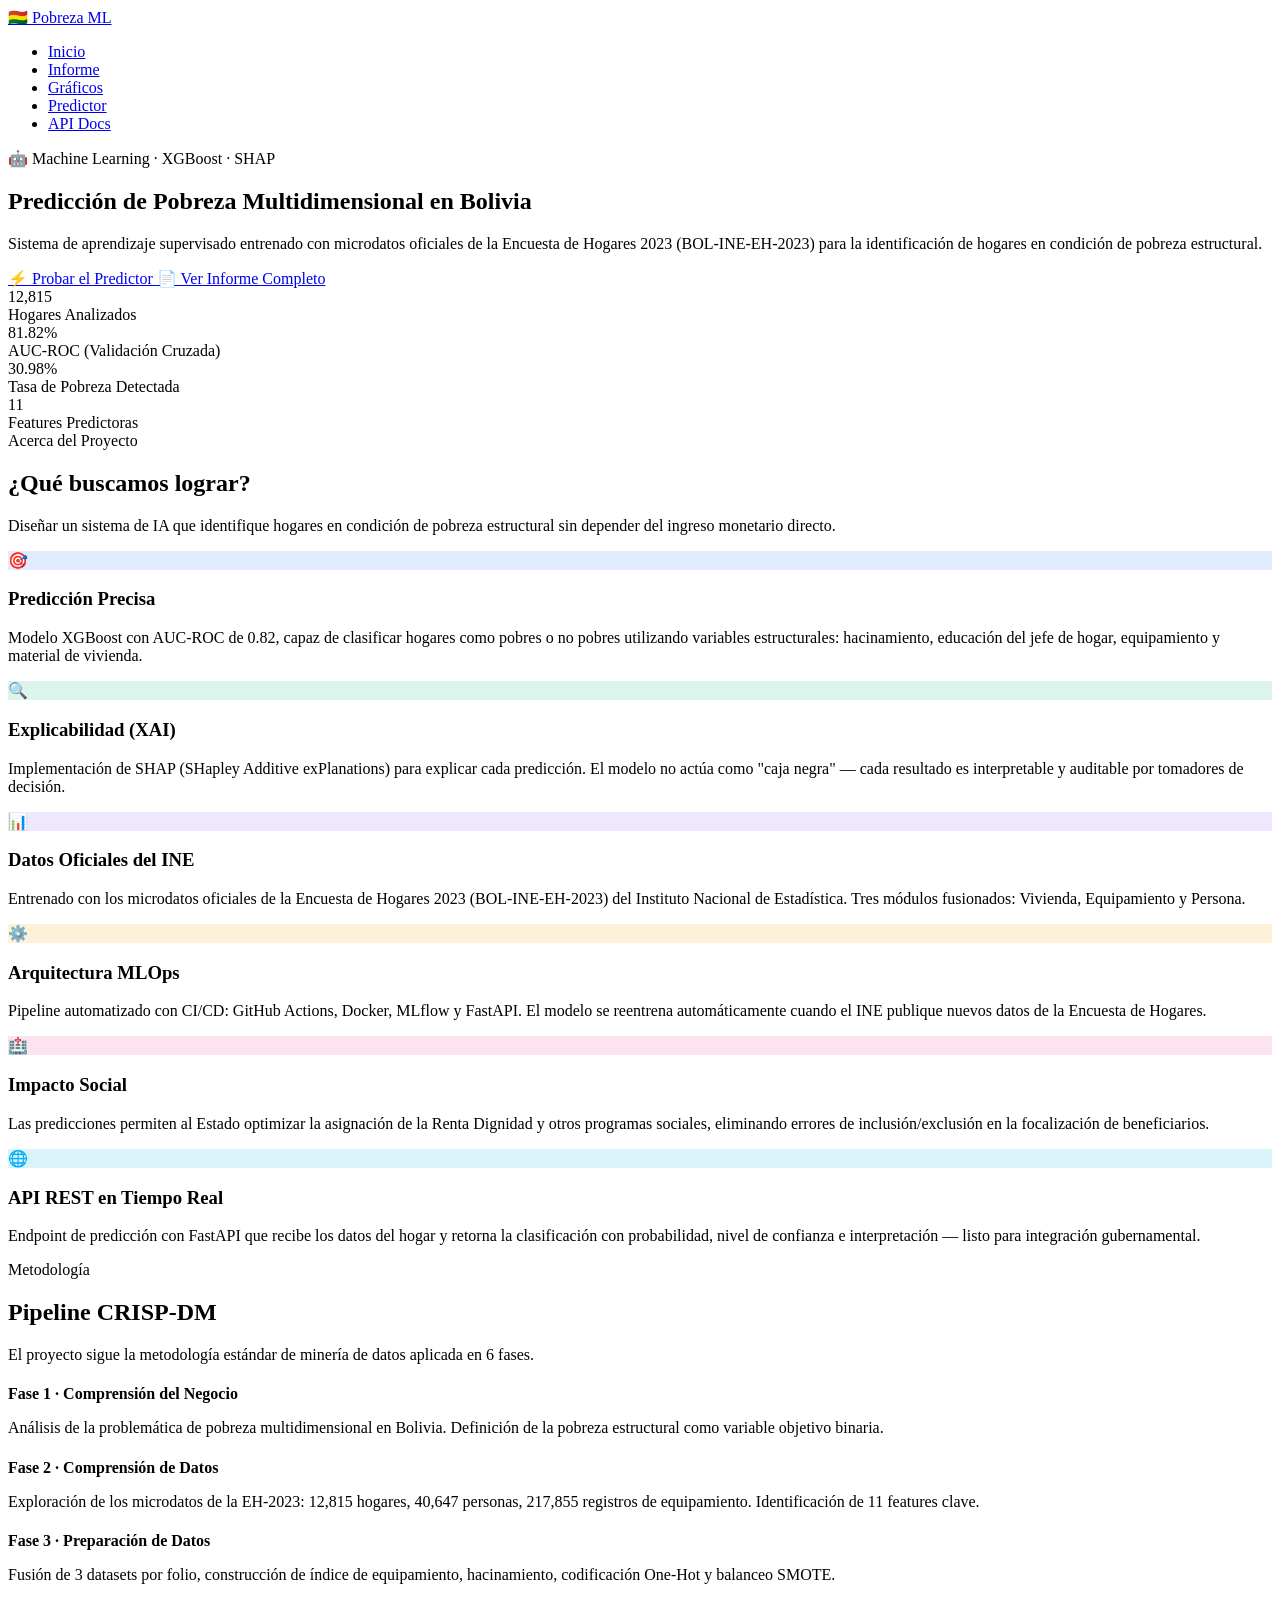
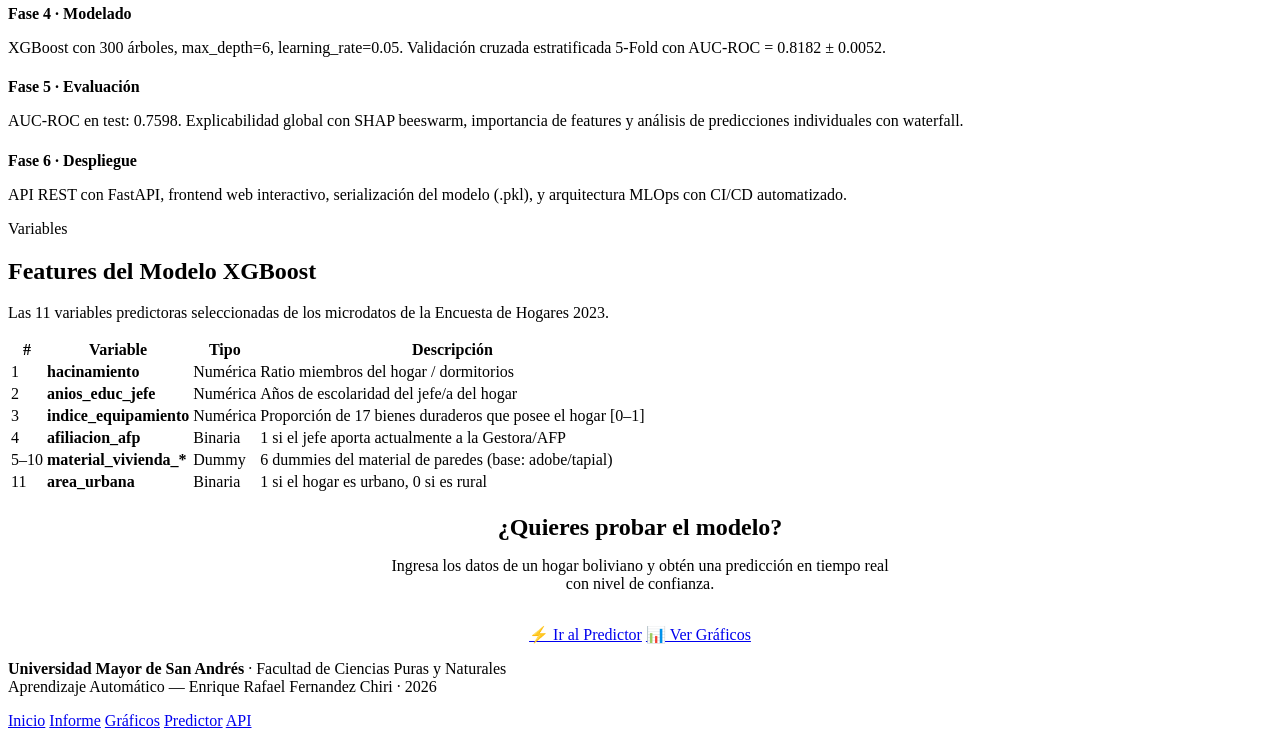
==== frontend/index.html @ c79105af "feat: frontend" ====
<!DOCTYPE html>
<html lang="es">
<head>
    <meta charset="UTF-8">
    <meta name="viewport" content="width=device-width, initial-scale=1.0">
    <title>Predicción de Pobreza Multidimensional - Bolivia 2023</title>
    <meta name="description" content="Sistema de predicción de pobreza multidimensional en Bolivia usando XGBoost y datos de la Encuesta de Hogares 2023 (BOL-INE-EH-2023).">
    <link rel="stylesheet" href="/static/styles.css">
</head>
<body>

    <!-- ── Navbar ── -->
    <nav class="navbar" id="navbar">
        <div class="nav-content">
            <a href="/" class="nav-logo">
                <span class="logo-icon">🇧🇴</span>
                Pobreza ML
            </a>
            <ul class="nav-links" id="navLinks">
                <li><a href="/" class="active">Inicio</a></li>
                <li><a href="/informe">Informe</a></li>
                <li><a href="/graficos">Gráficos</a></li>
                <li><a href="/predictor">Predictor</a></li>
                <li><a href="/docs" target="_blank">API Docs</a></li>
            </ul>
            <div class="nav-toggle" id="navToggle">
                <span></span><span></span><span></span>
            </div>
        </div>
    </nav>

    <!-- ── Hero ── -->
    <section class="hero">
        <div class="container">
            <div class="hero-badge">🤖 Machine Learning · XGBoost · SHAP</div>
            <h1>Predicción de <span class="highlight">Pobreza Multidimensional</span> en Bolivia</h1>
            <p class="subtitle">
                Sistema de aprendizaje supervisado entrenado con microdatos oficiales
                de la Encuesta de Hogares 2023 (BOL-INE-EH-2023) para la identificación
                de hogares en condición de pobreza estructural.
            </p>
            <div class="hero-actions">
                <a href="/predictor" class="btn btn-primary">
                    ⚡ Probar el Predictor
                </a>
                <a href="/informe" class="btn btn-secondary">
                    📄 Ver Informe Completo
                </a>
            </div>
        </div>
    </section>

    <!-- ── Stats ── -->
    <section class="section">
        <div class="container">
            <div class="stats-grid">
                <div class="stat-card reveal">
                    <div class="stat-value" data-count="12815" data-suffix="">12,815</div>
                    <div class="stat-label">Hogares Analizados</div>
                </div>
                <div class="stat-card reveal">
                    <div class="stat-value" data-count="81.82" data-suffix="%" data-decimals="2">81.82%</div>
                    <div class="stat-label">AUC-ROC (Validación Cruzada)</div>
                </div>
                <div class="stat-card reveal">
                    <div class="stat-value" data-count="30.98" data-suffix="%" data-decimals="2">30.98%</div>
                    <div class="stat-label">Tasa de Pobreza Detectada</div>
                </div>
                <div class="stat-card reveal">
                    <div class="stat-value" data-count="11" data-suffix="">11</div>
                    <div class="stat-label">Features Predictoras</div>
                </div>
            </div>
        </div>
    </section>

    <!-- ── ¿Qué es este proyecto? ── -->
    <section class="section">
        <div class="container">
            <div class="section-header">
                <span class="section-label">Acerca del Proyecto</span>
                <h2>¿Qué buscamos lograr?</h2>
                <p>Diseñar un sistema de IA que identifique hogares en condición de pobreza estructural sin depender del ingreso monetario directo.</p>
            </div>

            <div class="features-grid">
                <div class="card reveal">
                    <div class="card-icon" style="background: rgba(59, 130, 246, 0.15); color: var(--accent-blue);">🎯</div>
                    <h3>Predicción Precisa</h3>
                    <p>Modelo XGBoost con AUC-ROC de 0.82, capaz de clasificar hogares como pobres o no pobres utilizando variables estructurales: hacinamiento, educación del jefe de hogar, equipamiento y material de vivienda.</p>
                </div>

                <div class="card reveal">
                    <div class="card-icon" style="background: rgba(16, 185, 129, 0.15); color: var(--accent-green);">🔍</div>
                    <h3>Explicabilidad (XAI)</h3>
                    <p>Implementación de SHAP (SHapley Additive exPlanations) para explicar cada predicción. El modelo no actúa como "caja negra" — cada resultado es interpretable y auditable por tomadores de decisión.</p>
                </div>

                <div class="card reveal">
                    <div class="card-icon" style="background: rgba(139, 92, 246, 0.15); color: var(--accent-purple);">📊</div>
                    <h3>Datos Oficiales del INE</h3>
                    <p>Entrenado con los microdatos oficiales de la Encuesta de Hogares 2023 (BOL-INE-EH-2023) del Instituto Nacional de Estadística. Tres módulos fusionados: Vivienda, Equipamiento y Persona.</p>
                </div>

                <div class="card reveal">
                    <div class="card-icon" style="background: rgba(245, 158, 11, 0.15); color: var(--accent-amber);">⚙️</div>
                    <h3>Arquitectura MLOps</h3>
                    <p>Pipeline automatizado con CI/CD: GitHub Actions, Docker, MLflow y FastAPI. El modelo se reentrena automáticamente cuando el INE publique nuevos datos de la Encuesta de Hogares.</p>
                </div>

                <div class="card reveal">
                    <div class="card-icon" style="background: rgba(236, 72, 153, 0.15); color: var(--accent-pink);">🏥</div>
                    <h3>Impacto Social</h3>
                    <p>Las predicciones permiten al Estado optimizar la asignación de la Renta Dignidad y otros programas sociales, eliminando errores de inclusión/exclusión en la focalización de beneficiarios.</p>
                </div>

                <div class="card reveal">
                    <div class="card-icon" style="background: rgba(6, 182, 212, 0.15); color: var(--accent-cyan);">🌐</div>
                    <h3>API REST en Tiempo Real</h3>
                    <p>Endpoint de predicción con FastAPI que recibe los datos del hogar y retorna la clasificación con probabilidad, nivel de confianza e interpretación — listo para integración gubernamental.</p>
                </div>
            </div>
        </div>
    </section>

    <!-- ── Metodología CRISP-DM ── -->
    <section class="section" style="background: var(--bg-secondary); border-top: 1px solid var(--border-subtle); border-bottom: 1px solid var(--border-subtle);">
        <div class="container">
            <div class="section-header">
                <span class="section-label">Metodología</span>
                <h2>Pipeline CRISP-DM</h2>
                <p>El proyecto sigue la metodología estándar de minería de datos aplicada en 6 fases.</p>
            </div>

            <div class="features-grid">
                <div class="card reveal">
                    <h4 style="color: var(--accent-blue-light); margin-bottom: 0.5rem;">Fase 1 · Comprensión del Negocio</h4>
                    <p>Análisis de la problemática de pobreza multidimensional en Bolivia. Definición de la pobreza estructural como variable objetivo binaria.</p>
                </div>
                <div class="card reveal">
                    <h4 style="color: var(--accent-green); margin-bottom: 0.5rem;">Fase 2 · Comprensión de Datos</h4>
                    <p>Exploración de los microdatos de la EH-2023: 12,815 hogares, 40,647 personas, 217,855 registros de equipamiento. Identificación de 11 features clave.</p>
                </div>
                <div class="card reveal">
                    <h4 style="color: var(--accent-purple); margin-bottom: 0.5rem;">Fase 3 · Preparación de Datos</h4>
                    <p>Fusión de 3 datasets por folio, construcción de índice de equipamiento, hacinamiento, codificación One-Hot y balanceo SMOTE.</p>
                </div>
                <div class="card reveal">
                    <h4 style="color: var(--accent-amber); margin-bottom: 0.5rem;">Fase 4 · Modelado</h4>
                    <p>XGBoost con 300 árboles, max_depth=6, learning_rate=0.05. Validación cruzada estratificada 5-Fold con AUC-ROC = 0.8182 ± 0.0052.</p>
                </div>
                <div class="card reveal">
                    <h4 style="color: var(--accent-pink); margin-bottom: 0.5rem;">Fase 5 · Evaluación</h4>
                    <p>AUC-ROC en test: 0.7598. Explicabilidad global con SHAP beeswarm, importancia de features y análisis de predicciones individuales con waterfall.</p>
                </div>
                <div class="card reveal">
                    <h4 style="color: var(--accent-cyan); margin-bottom: 0.5rem;">Fase 6 · Despliegue</h4>
                    <p>API REST con FastAPI, frontend web interactivo, serialización del modelo (.pkl), y arquitectura MLOps con CI/CD automatizado.</p>
                </div>
            </div>
        </div>
    </section>

    <!-- ── Variables del Modelo ── -->
    <section class="section">
        <div class="container">
            <div class="section-header">
                <span class="section-label">Variables</span>
                <h2>Features del Modelo XGBoost</h2>
                <p>Las 11 variables predictoras seleccionadas de los microdatos de la Encuesta de Hogares 2023.</p>
            </div>

            <div class="table-wrapper">
                <table>
                    <thead>
                        <tr>
                            <th>#</th>
                            <th>Variable</th>
                            <th>Tipo</th>
                            <th>Descripción</th>
                        </tr>
                    </thead>
                    <tbody>
                        <tr>
                            <td>1</td>
                            <td><strong>hacinamiento</strong></td>
                            <td>Numérica</td>
                            <td>Ratio miembros del hogar / dormitorios</td>
                        </tr>
                        <tr>
                            <td>2</td>
                            <td><strong>anios_educ_jefe</strong></td>
                            <td>Numérica</td>
                            <td>Años de escolaridad del jefe/a del hogar</td>
                        </tr>
                        <tr>
                            <td>3</td>
                            <td><strong>indice_equipamiento</strong></td>
                            <td>Numérica</td>
                            <td>Proporción de 17 bienes duraderos que posee el hogar [0–1]</td>
                        </tr>
                        <tr>
                            <td>4</td>
                            <td><strong>afiliacion_afp</strong></td>
                            <td>Binaria</td>
                            <td>1 si el jefe aporta actualmente a la Gestora/AFP</td>
                        </tr>
                        <tr>
                            <td>5–10</td>
                            <td><strong>material_vivienda_*</strong></td>
                            <td>Dummy</td>
                            <td>6 dummies del material de paredes (base: adobe/tapial)</td>
                        </tr>
                        <tr>
                            <td>11</td>
                            <td><strong>area_urbana</strong></td>
                            <td>Binaria</td>
                            <td>1 si el hogar es urbano, 0 si es rural</td>
                        </tr>
                    </tbody>
                </table>
            </div>
        </div>
    </section>

    <!-- ── CTA ── -->
    <section class="section" style="text-align: center;">
        <div class="container">
            <h2 style="margin-bottom: 1rem;">¿Quieres probar el modelo?</h2>
            <p style="margin-bottom: 2rem; max-width: 500px; margin-left: auto; margin-right: auto;">
                Ingresa los datos de un hogar boliviano y obtén una predicción en tiempo real con nivel de confianza.
            </p>
            <div class="hero-actions">
                <a href="/predictor" class="btn btn-primary">⚡ Ir al Predictor</a>
                <a href="/graficos" class="btn btn-secondary">📊 Ver Gráficos</a>
            </div>
        </div>
    </section>

    <!-- ── Footer ── -->
    <footer class="footer">
        <div class="container">
            <div class="footer-content">
                <p>
                    <strong>Universidad Mayor de San Andrés</strong> · Facultad de Ciencias Puras y Naturales<br>
                    Aprendizaje Automático — Enrique Rafael Fernandez Chiri · 2026
                </p>
                <div class="footer-links">
                    <a href="/">Inicio</a>
                    <a href="/informe">Informe</a>
                    <a href="/graficos">Gráficos</a>
                    <a href="/predictor">Predictor</a>
                    <a href="/docs" target="_blank">API</a>
                </div>
            </div>
        </div>
    </footer>

    <script src="/static/app.js"></script>
</body>
</html>
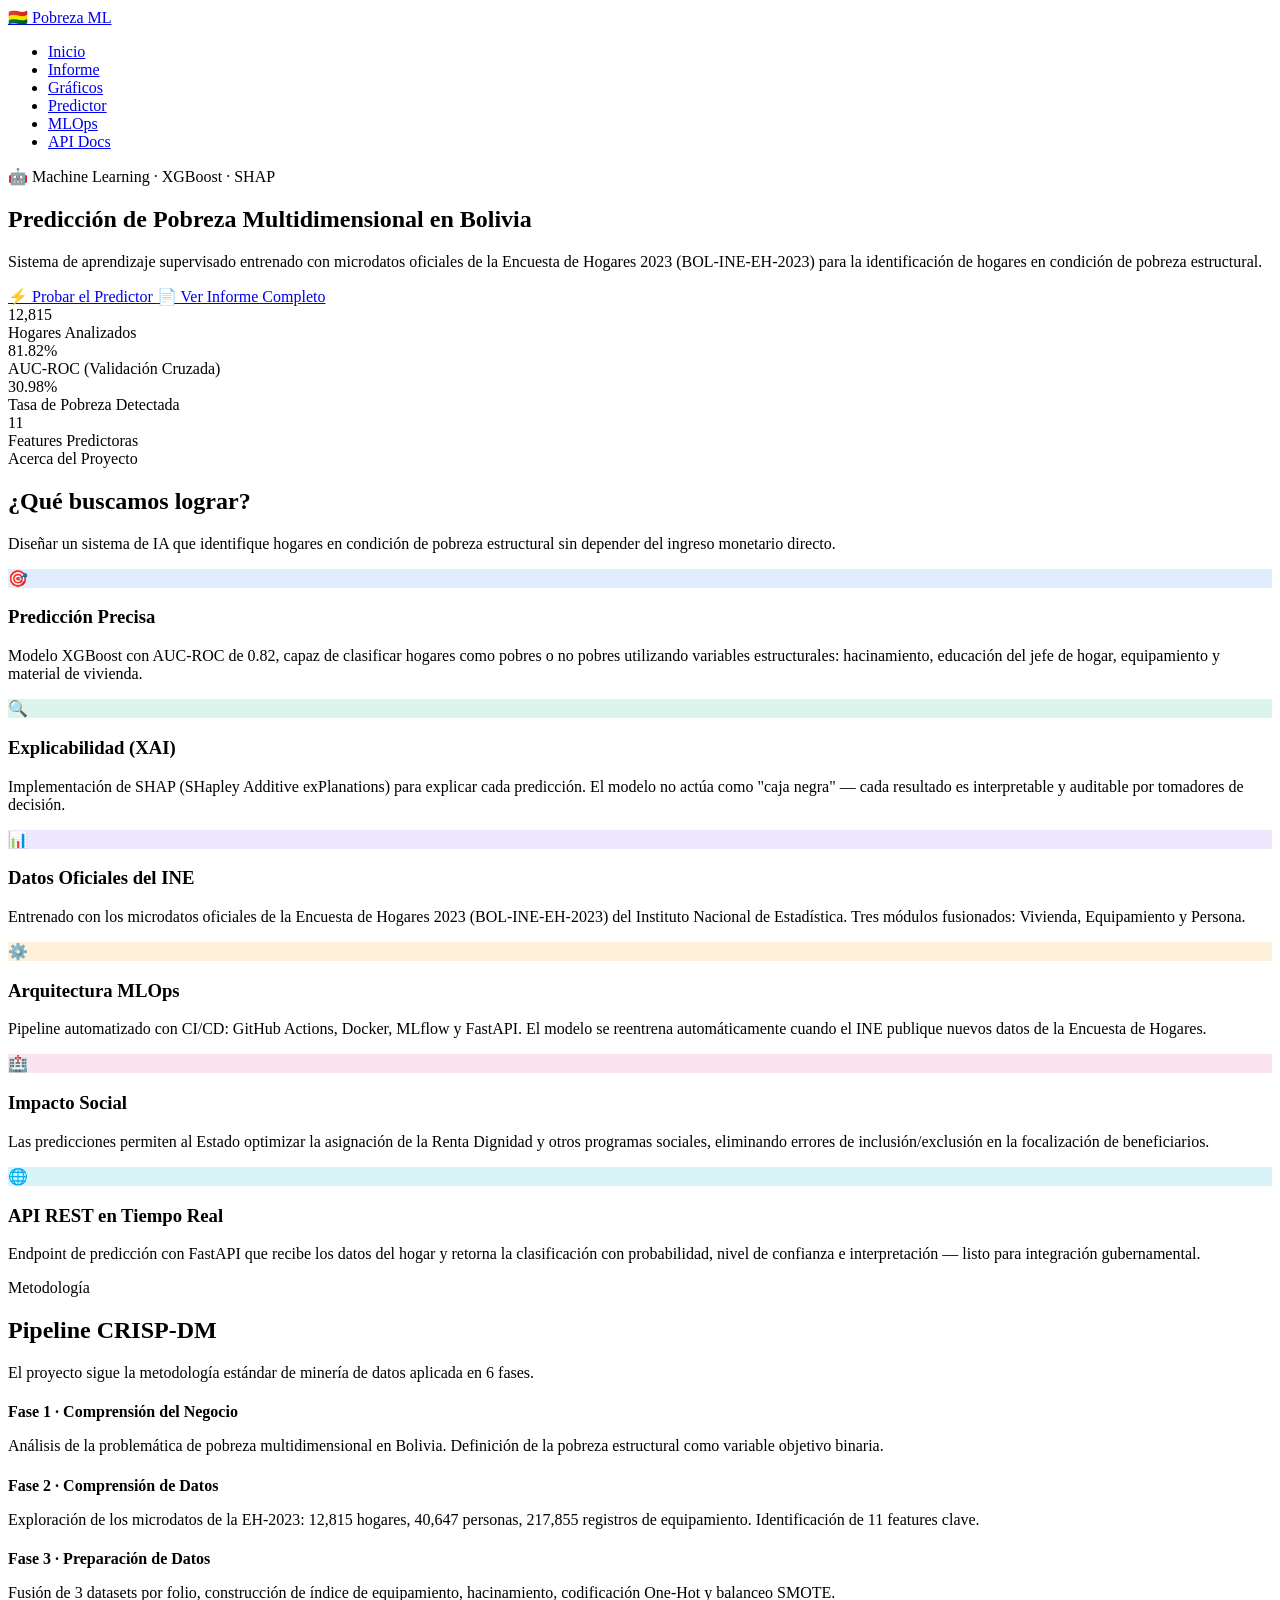
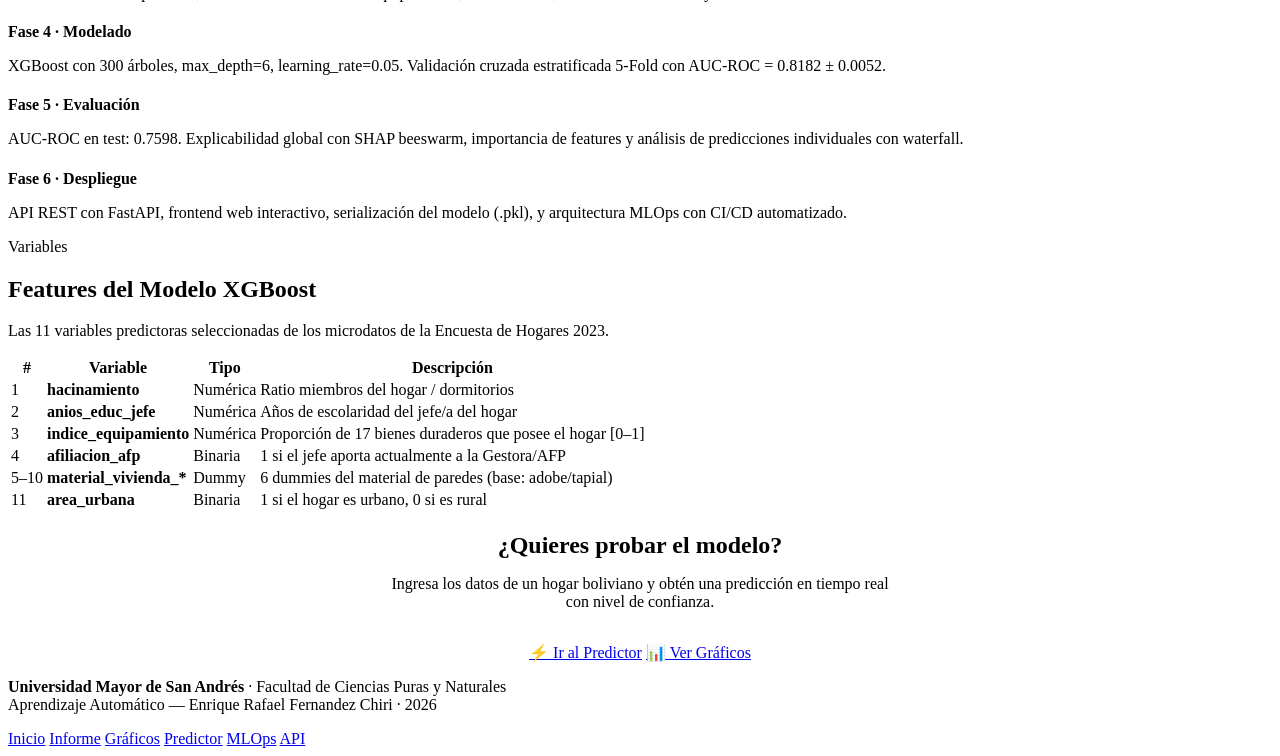
==== commit 43def8d8: "entrenamiento" ====
--- a/frontend/index.html
+++ b/frontend/index.html
@@ -21,6 +21,7 @@
                 <li><a href="/informe">Informe</a></li>
                 <li><a href="/graficos">Gráficos</a></li>
                 <li><a href="/predictor">Predictor</a></li>
+                <li><a href="/mlops">MLOps</a></li>
                 <li><a href="/docs" target="_blank">API Docs</a></li>
             </ul>
             <div class="nav-toggle" id="navToggle">
@@ -250,6 +251,7 @@
                     <a href="/informe">Informe</a>
                     <a href="/graficos">Gráficos</a>
                     <a href="/predictor">Predictor</a>
+                    <a href="/mlops">MLOps</a>
                     <a href="/docs" target="_blank">API</a>
                 </div>
             </div>
